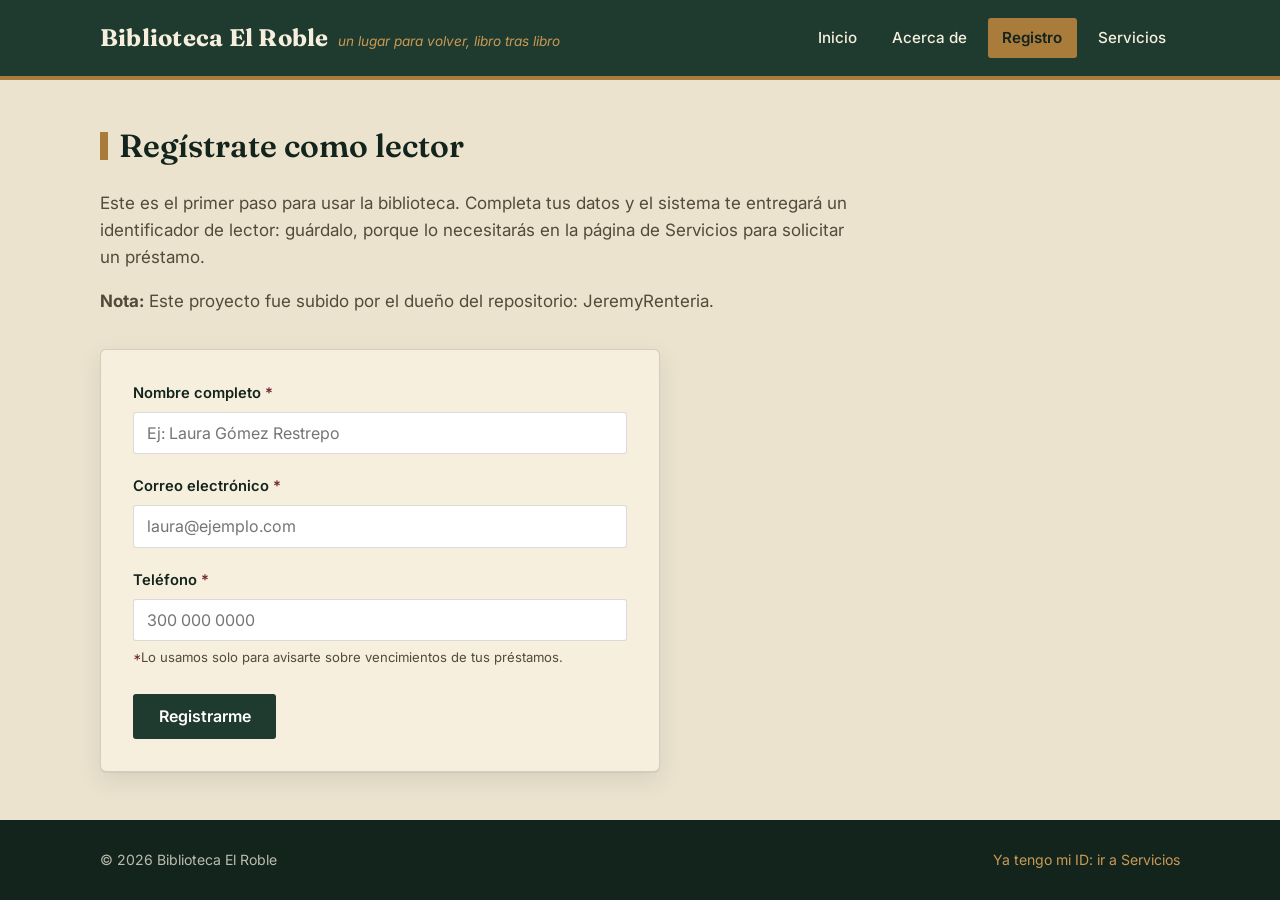
==== registro.html @ 617d2002 "Actualización del repositorio" ====
<!doctype html>
<html lang="es">
<head>
  <meta charset="UTF-8">
  <meta name="viewport" content="width=device-width, initial-scale=1.0">
  <title>Biblioteca El Roble — Registro de lector</title>
  <link rel="stylesheet" href="/styles.css">
</head>
<body>
  <header class="site-header">
    <div class="wrap">
      <a class="brand" href="/">
        <span class="brand-mark">Biblioteca El Roble</span>
        <span class="brand-tagline">un lugar para volver, libro tras libro</span>
      </a>
      <nav class="site-nav" aria-label="Navegación principal">
        <ul>
          <li><a href="/">Inicio</a></li>
          <li><a href="/acerca">Acerca de</a></li>
          <li><a href="/registro" aria-current="page">Registro</a></li>
          <li><a href="/servicios">Servicios</a></li>
        </ul>
      </nav>
    </div>
  </header>

  <main>
    <section id="registro-intro" style="padding-bottom: 1rem;">
      <div class="wrap">
        <div class="section-heading">
          <h2>Regístrate como lector</h2>
        </div>
        <p class="section-intro">Este es el primer paso para usar la biblioteca. Completa tus datos y el sistema te entregará un identificador de lector: guárdalo, porque lo necesitarás en la página de Servicios para solicitar un préstamo.</p>
        <p class="section-intro" style="margin-top: 0.5rem;"><strong>Nota:</strong> Este proyecto fue subido por el dueño del repositorio: JeremyRenteria.</p>
      </div>
    </section>

    <section id="formulario-registro" style="border-top: none; padding-top: 0;">
      <div class="wrap">
        <div class="form-panel">
          <form action="/lectores" method="POST">
            <div class="field">
              <label for="nombre" class="required">Nombre completo</label>
              <input type="text" id="nombre" name="nombre" required placeholder="Ej: Laura Gómez Restrepo">
            </div>
            <div class="field">
              <label for="correo" class="required">Correo electrónico</label>
              <input type="email" id="correo" name="correo" required placeholder="laura@ejemplo.com">
            </div>
            <div class="field">
              <label for="telefono" class="required">Teléfono</label>
              <input type="tel" id="telefono" name="telefono" required placeholder="300 000 0000">
              <p class="hint">Lo usamos solo para avisarte sobre vencimientos de tus préstamos.</p>
            </div>
            <div class="form-actions">
              <button type="submit">Registrarme</button>
            </div>
          </form>
        </div>
      </div>
    </section>
  </main>

  <footer class="site-footer">
    <div class="wrap">
      <span>© 2026 Biblioteca El Roble</span>
      <span><a href="/servicios">Ya tengo mi ID: ir a Servicios</a></span>
    </div>
  </footer>
</body>
</html>
---- styles.css ----
/* =========================================================
   Biblioteca El Roble — hoja de estilos compartida
   Paleta: verde bosque (estantería), pergamino (papel envejecido),
   latón (herrajes), vino (lomos de cuero).
   Tipografía: Fraunces (display, con carácter literario) + Inter (UI/lectura).
   ========================================================= */

@import url('https://fonts.googleapis.com/css2?family=Fraunces:opsz,wght@9..144,400;9..144,500;9..144,600;9..144,700&family=Inter:wght@400;500;600;700&display=swap');

:root{
  --color-bg: #ECE3CF;
  --color-bg-soft: #E1D5B8;
  --color-panel: #F6EFDD;
  --color-ink: #241C14;
  --color-ink-soft: #55493A;
  --color-forest: #1F3A2E;
  --color-forest-dark: #12241C;
  --color-brass: #A97C3B;
  --color-brass-light: #C99A55;
  --color-wine: #6E2430;
  --color-line: rgba(36, 28, 20, 0.16);

  --font-display: 'Fraunces', Georgia, serif;
  --font-body: 'Inter', system-ui, sans-serif;

  --radius-sm: 3px;
  --radius-md: 6px;

  --shadow-panel: 0 1px 0 rgba(36,28,20,0.06), 0 8px 24px rgba(18,36,28,0.10);
}

*, *::before, *::after{ box-sizing: border-box; }

html{ scroll-behavior: smooth; }

body{
  margin: 0;
  background: var(--color-bg);
  color: var(--color-ink);
  font-family: var(--font-body);
  font-size: 17px;
  line-height: 1.6;
  -webkit-font-smoothing: antialiased;
}

img{ max-width: 100%; display: block; }

a{ color: inherit; }

h1, h2, h3{
  font-family: var(--font-display);
  font-weight: 600;
  line-height: 1.15;
  margin: 0 0 0.5em;
  color: var(--color-forest-dark);
}

h1{ font-size: clamp(2.2rem, 5vw, 3.4rem); font-weight: 700; }
h2{ font-size: clamp(1.5rem, 3vw, 2rem); }
h3{ font-size: 1.15rem; }

p{ margin: 0 0 1em; max-width: 62ch; }

:focus-visible{
  outline: 3px solid var(--color-brass);
  outline-offset: 2px;
}

/* ---------- Layout shell ---------- */
.wrap{
  width: min(1080px, 92%);
  margin-inline: auto;
}

/* ---------- Header & nav (cinta de marcapáginas) ---------- */
.site-header{
  background: var(--color-forest);
  color: var(--color-panel);
  border-bottom: 4px solid var(--color-brass);
}

.site-header .wrap{
  display: flex;
  align-items: center;
  justify-content: space-between;
  flex-wrap: wrap;
  gap: 0.75rem;
  padding-block: 1.1rem;
}

.brand{
  display: flex;
  align-items: baseline;
  gap: 0.6rem;
  text-decoration: none;
  color: var(--color-panel);
}

.brand-mark{
  font-family: var(--font-display);
  font-weight: 700;
  font-size: 1.5rem;
  letter-spacing: 0.01em;
}

.brand-tagline{
  font-size: 0.85rem;
  color: var(--color-brass-light);
  font-style: italic;
}

.site-nav ul{
  list-style: none;
  display: flex;
  gap: 0.4rem;
  margin: 0;
  padding: 0;
}

.site-nav a{
  display: inline-block;
  padding: 0.5rem 0.9rem;
  text-decoration: none;
  color: var(--color-panel);
  font-weight: 500;
  font-size: 0.95rem;
  border-radius: var(--radius-sm);
  position: relative;
}

.site-nav a:hover{
  background: rgba(246, 239, 221, 0.1);
}

.site-nav a[aria-current="page"]{
  background: var(--color-brass);
  color: var(--color-forest-dark);
  font-weight: 600;
}

/* ---------- Hero: lomos de libros ---------- */
.hero{
  padding-block: 3.5rem 3rem;
  border-bottom: 1px solid var(--color-line);
}

.hero .wrap{
  display: grid;
  grid-template-columns: 1.1fr 0.9fr;
  gap: 2.5rem;
  align-items: center;
}

.hero-copy .eyebrow-mark{
  display: inline-block;
  width: 34px;
  height: 6px;
  background: var(--color-brass);
  margin-bottom: 1rem;
}

.hero-copy p{
  color: var(--color-ink-soft);
  font-size: 1.08rem;
}

.button-row{
  display: flex;
  gap: 0.9rem;
  flex-wrap: wrap;
  margin-top: 1.4rem;
}

.btn{
  display: inline-block;
  padding: 0.75rem 1.4rem;
  border-radius: var(--radius-sm);
  text-decoration: none;
  font-weight: 600;
  font-size: 0.95rem;
  border: 2px solid transparent;
  cursor: pointer;
  font-family: var(--font-body);
  transition: transform 0.15s ease, background 0.15s ease;
}

.btn-primary{
  background: var(--color-wine);
  color: #F6EFDD;
}
.btn-primary:hover{ background: #591c26; transform: translateY(-1px); }

.btn-secondary{
  background: transparent;
  border-color: var(--color-forest);
  color: var(--color-forest);
}
.btn-secondary:hover{ background: var(--color-forest); color: #fff; }

/* Shelf illustration built from CSS, not an image */
.shelf{
  position: relative;
  height: 230px;
  display: flex;
  align-items: flex-end;
  gap: 6px;
  padding-inline: 6px;
  padding-bottom: 14px;
  border-bottom: 8px solid var(--color-forest-dark);
}

.spine{
  flex: 1 0 auto;
  border-radius: 2px 2px 0 0;
  box-shadow: inset -3px 0 0 rgba(0,0,0,0.12);
}
.spine:nth-child(1){ height: 78%; background: var(--color-wine); }
.spine:nth-child(2){ height: 92%; background: var(--color-forest); }
.spine:nth-child(3){ height: 65%; background: var(--color-brass); }
.spine:nth-child(4){ height: 100%; background: #38564A; }
.spine:nth-child(5){ height: 70%; background: #8A2E3B; }
.spine:nth-child(6){ height: 85%; background: var(--color-forest-dark); }
.spine:nth-child(7){ height: 58%; background: var(--color-brass-light); }

/* ---------- Sections ---------- */
section{
  padding-block: 3rem;
}

section + section{
  border-top: 1px solid var(--color-line);
}

.section-heading{
  display: flex;
  align-items: center;
  gap: 0.7rem;
  margin-bottom: 1.6rem;
}

.section-heading::before{
  content: "";
  width: 8px;
  height: 28px;
  background: var(--color-brass);
  flex-shrink: 0;
}

.section-heading h2{ margin: 0; }

.section-intro{
  color: var(--color-ink-soft);
  max-width: 68ch;
}

/* ---------- Cards / feature grid ---------- */
.grid{
  display: grid;
  grid-template-columns: repeat(3, 1fr);
  gap: 1.4rem;
}

.card{
  background: var(--color-panel);
  border: 1px solid var(--color-line);
  border-left: 4px solid var(--color-forest);
  padding: 1.4rem 1.5rem;
  border-radius: var(--radius-sm);
}

.card h3{ margin-bottom: 0.5rem; }
.card p{ color: var(--color-ink-soft); font-size: 0.96rem; margin-bottom: 0; }

/* ---------- Steps (secuencia real: registrar -> solicitar) ---------- */
.steps{
  list-style: none;
  margin: 0;
  padding: 0;
  display: grid;
  grid-template-columns: repeat(2, 1fr);
  gap: 1.4rem;
  counter-reset: step;
}

.steps li{
  counter-increment: step;
  background: var(--color-panel);
  border: 1px solid var(--color-line);
  padding: 1.4rem 1.5rem;
  border-radius: var(--radius-sm);
  position: relative;
}

.steps li::before{
  content: counter(step);
  display: inline-flex;
  align-items: center;
  justify-content: center;
  width: 30px;
  height: 30px;
  background: var(--color-forest);
  color: var(--color-panel);
  font-family: var(--font-display);
  font-weight: 600;
  border-radius: 50%;
  margin-bottom: 0.7rem;
}

.steps li p{ margin: 0; color: var(--color-ink-soft); }
.steps li h3{ margin-bottom: 0.35rem; }

/* ---------- Forms ---------- */
.form-panel{
  background: var(--color-panel);
  border: 1px solid var(--color-line);
  border-radius: var(--radius-md);
  padding: 2rem;
  box-shadow: var(--shadow-panel);
  max-width: 560px;
}

form .field{
  margin-bottom: 1.3rem;
}

form label{
  display: block;
  font-weight: 600;
  font-size: 0.92rem;
  margin-bottom: 0.4rem;
  color: var(--color-forest-dark);
}

form .hint{
  font-size: 0.82rem;
  color: var(--color-ink-soft);
  margin-top: 0.35rem;
}

input, select{
  width: 100%;
  padding: 0.65rem 0.8rem;
  font-size: 1rem;
  font-family: var(--font-body);
  border: 1.5px solid var(--color-line);
  border-radius: var(--radius-sm);
  background: #fff;
  color: var(--color-ink);
}

input:focus, select:focus{
  border-color: var(--color-brass);
}

input[required] + .hint::before,
label.required::after{
  content: " *";
  color: var(--color-wine);
}

.form-actions{
  margin-top: 1.6rem;
}

button[type="submit"]{
  background: var(--color-forest);
  color: #fff;
  border: none;
  padding: 0.8rem 1.6rem;
  font-size: 1rem;
  font-weight: 600;
  font-family: var(--font-body);
  border-radius: var(--radius-sm);
  cursor: pointer;
}

button[type="submit"]:hover{ background: var(--color-forest-dark); }

/* ---------- Result / confirmation panel (POST responses) ---------- */
.result-panel{
  background: var(--color-panel);
  border: 1px solid var(--color-line);
  border-left: 6px solid var(--color-brass);
  border-radius: var(--radius-sm);
  padding: 1.8rem 2rem;
  max-width: 560px;
}

.result-panel.is-error{
  border-left-color: var(--color-wine);
}

.result-id{
  display: inline-block;
  font-family: var(--font-display);
  font-size: 2.2rem;
  font-weight: 700;
  color: var(--color-forest);
  background: rgba(169, 124, 59, 0.15);
  padding: 0.15em 0.5em;
  border-radius: var(--radius-sm);
  margin-block: 0.4rem 0.8rem;
}

/* ---------- Footer ---------- */
.site-footer{
  background: var(--color-forest-dark);
  color: rgba(246,239,221,0.75);
  padding-block: 1.8rem;
  margin-top: 0;
}

.site-footer .wrap{
  display: flex;
  justify-content: space-between;
  flex-wrap: wrap;
  gap: 0.6rem;
  font-size: 0.88rem;
}

.site-footer a{ color: var(--color-brass-light); text-decoration: none; }
.site-footer a:hover{ text-decoration: underline; }

/* ---------- Utility ---------- */
.list-plain{
  padding-left: 1.1rem;
  color: var(--color-ink-soft);
}
.list-plain li{ margin-bottom: 0.4rem; }

table.data-table{
  width: 100%;
  border-collapse: collapse;
  margin-top: 1rem;
}
table.data-table th, table.data-table td{
  text-align: left;
  padding: 0.55rem 0.7rem;
  border-bottom: 1px solid var(--color-line);
  font-size: 0.92rem;
}
table.data-table th{
  color: var(--color-forest-dark);
  font-family: var(--font-display);
  font-weight: 600;
}

/* ---------- Responsive ---------- */
@media (max-width: 780px){
  .hero .wrap{ grid-template-columns: 1fr; }
  .grid{ grid-template-columns: 1fr; }
  .steps{ grid-template-columns: 1fr; }
  .site-header .wrap{ flex-direction: column; align-items: flex-start; }
  .site-nav ul{ flex-wrap: wrap; }
  .shelf{ height: 170px; }
}
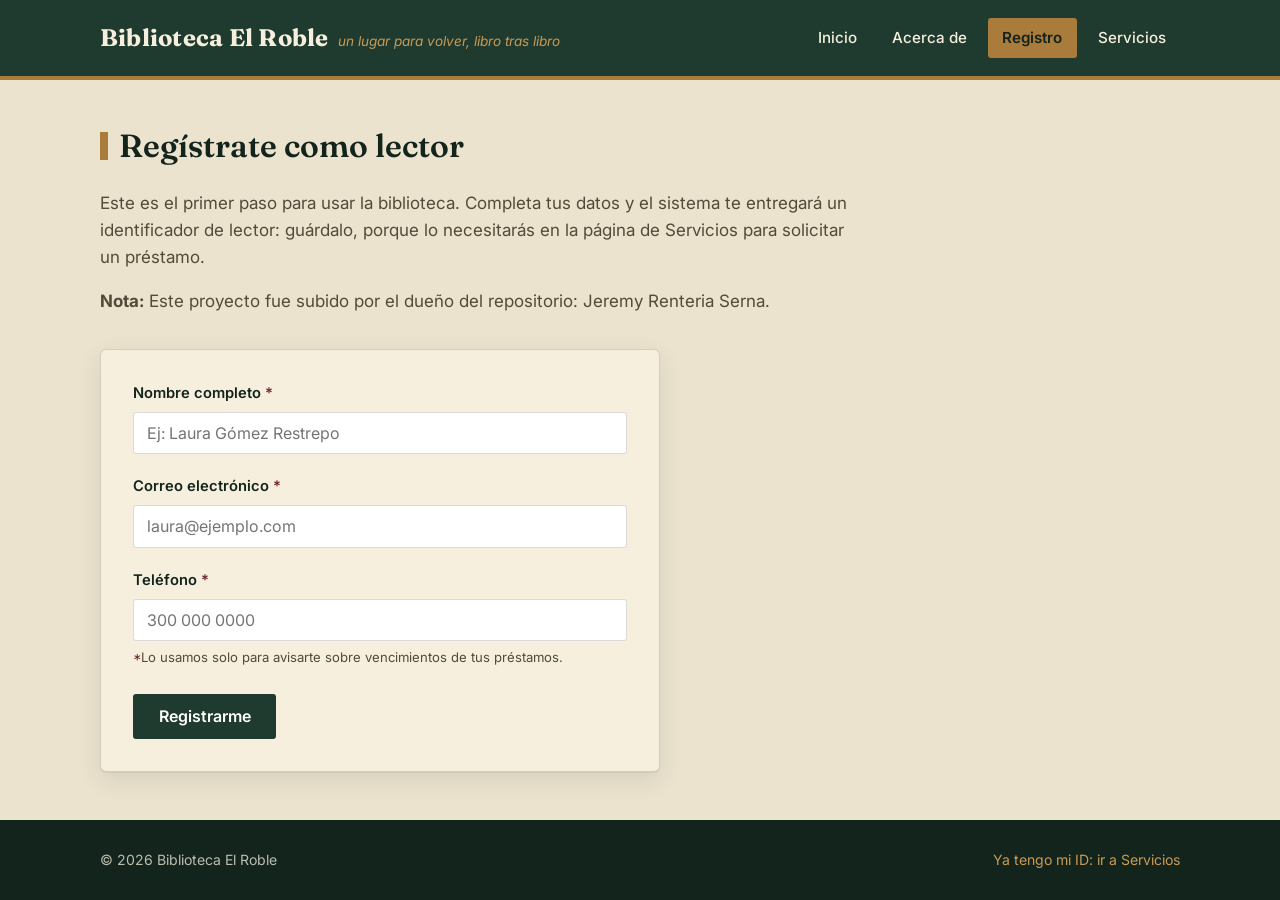
==== commit 52fd1ca0: "Actualización del proyecto" ====
--- a/registro.html
+++ b/registro.html
@@ -31,7 +31,7 @@
           <h2>Regístrate como lector</h2>
         </div>
         <p class="section-intro">Este es el primer paso para usar la biblioteca. Completa tus datos y el sistema te entregará un identificador de lector: guárdalo, porque lo necesitarás en la página de Servicios para solicitar un préstamo.</p>
-        <p class="section-intro" style="margin-top: 0.5rem;"><strong>Nota:</strong> Este proyecto fue subido por el dueño del repositorio: JeremyRenteria.</p>
+        <p class="section-intro" style="margin-top: 0.5rem;"><strong>Nota:</strong> Este proyecto fue subido por el dueño del repositorio: Jeremy Renteria Serna.</p>
       </div>
     </section>
 
